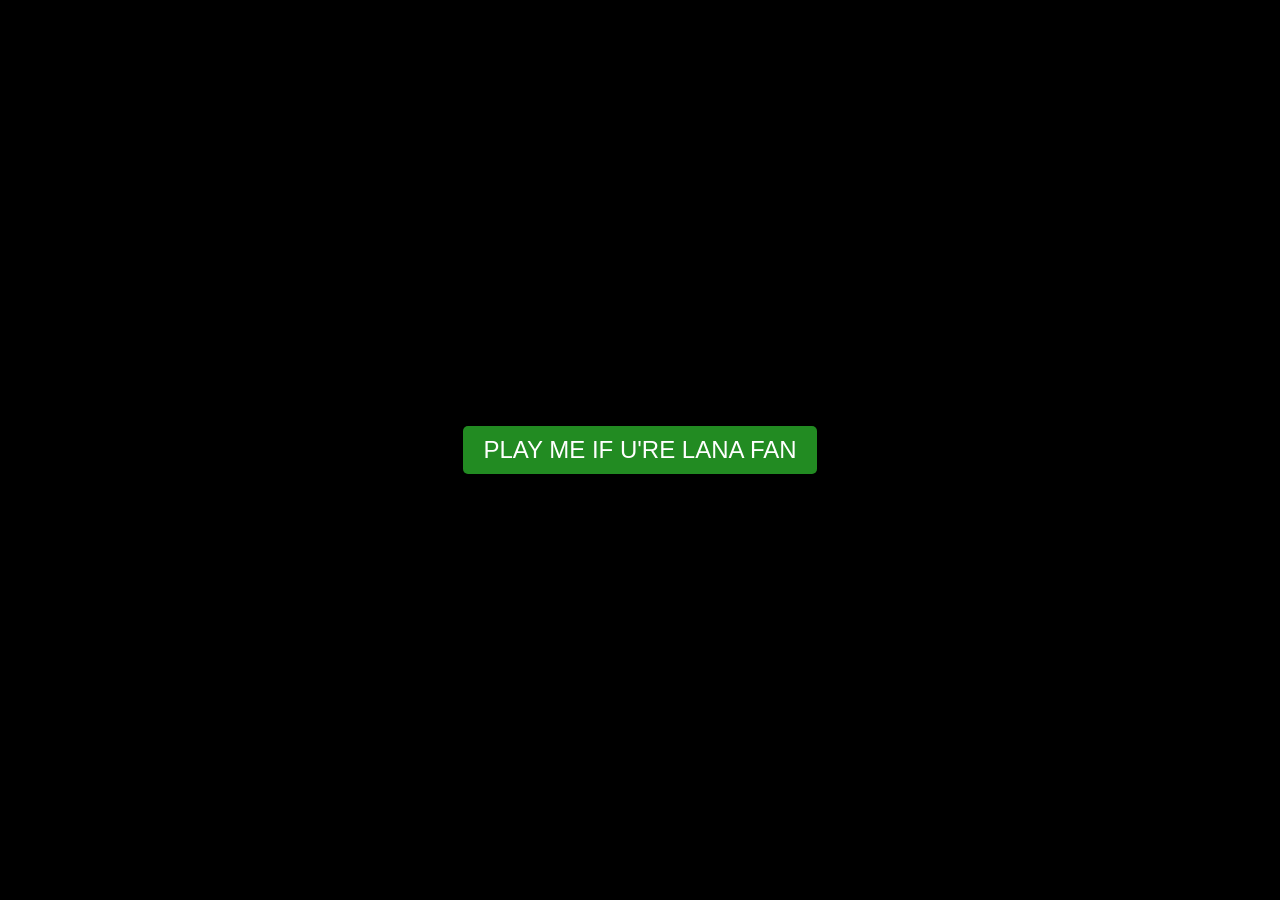
==== index.html @ 4547f5eb "Update and rename shit.html to index.html" ====
<!DOCTYPE html>
<html lang="fr">
<head>
    <meta charset="UTF-8">
    <meta name="viewport" content="width=device-width, initial-scale=1.0">
    <title>Pour Houda ❤️</title>
    <link rel="stylesheet" href="styles.css">
</head>
<body>
    <div class="container">
        <h1 id="text-display" style="display: none;">HOUDA AYA</h1>
        <button id="play-button">PLAY ME IF U'RE LANA FAN</button>
    </div>
    <script src="script.js"></script>
</body>
</html>
---- styles.css ----
/* styles.css */
body {
    margin: 0;
    padding: 0;
    font-family: 'Arial', sans-serif;
    background: black; /* Arrière-plan par défaut */
    color: white;
    display: flex;
    justify-content: center;
    align-items: center;
    height: 100vh;
    overflow: hidden;
}

.container {
    text-align: center;
}

h1 {
    font-size: 3em;
    text-transform: uppercase;
    font-weight: bold;
    margin: 20px 0;
    transition: all 0.5s ease-in-out;
    padding: 20px;
}

#play-button {
    font-size: 1.5em;
    color: white;
    background-color: forestgreen; /* Vert forestique */
    border: none;
    padding: 10px 20px;
    cursor: pointer;
    border-radius: 5px;
    transition: transform 0.2s ease, background-color 0.2s ease;
}

#play-button:hover {
    transform: scale(1.1);
    background-color: darkgreen;
}
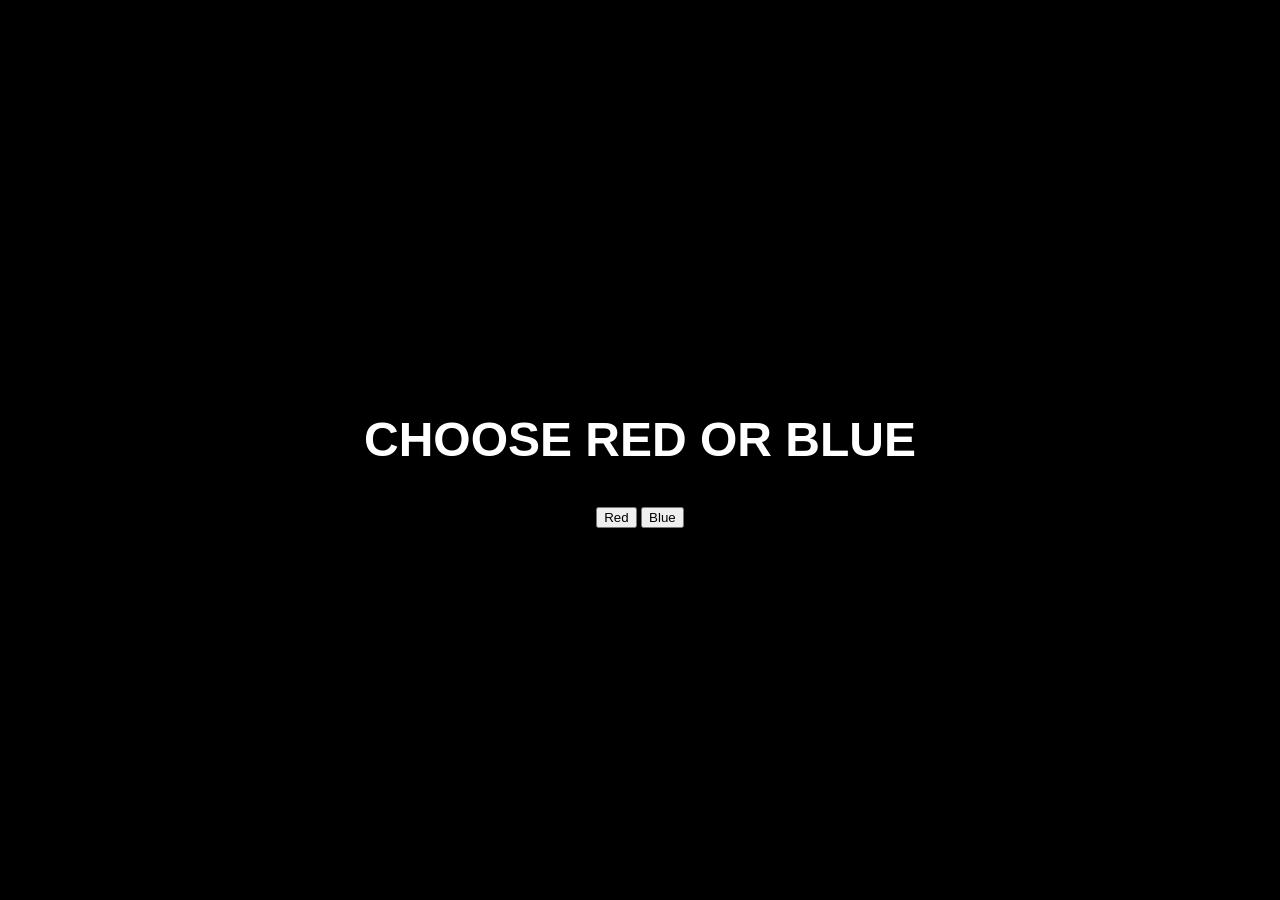
==== commit 1f5b174c: "Update index.html" ====
--- a/index.html
+++ b/index.html
@@ -3,13 +3,19 @@
 <head>
     <meta charset="UTF-8">
     <meta name="viewport" content="width=device-width, initial-scale=1.0">
-    <title>Pour Houda ❤️</title>
+    <title>Lana Del Rey ❤️</title>
     <link rel="stylesheet" href="styles.css">
 </head>
 <body>
     <div class="container">
-        <h1 id="text-display" style="display: none;">HOUDA AYA</h1>
-        <button id="play-button">PLAY ME IF U'RE LANA FAN</button>
+        <div id="message-box">
+            <h1 id="message">Choose red or blue</h1>
+            <div id="choices">
+                <button class="option" id="red">Red</button>
+                <button class="option" id="blue">Blue</button>
+            </div>
+            <button id="try-again" style="display: none;">Please try again FOR ME</button>
+        </div>
     </div>
     <script src="script.js"></script>
 </body>
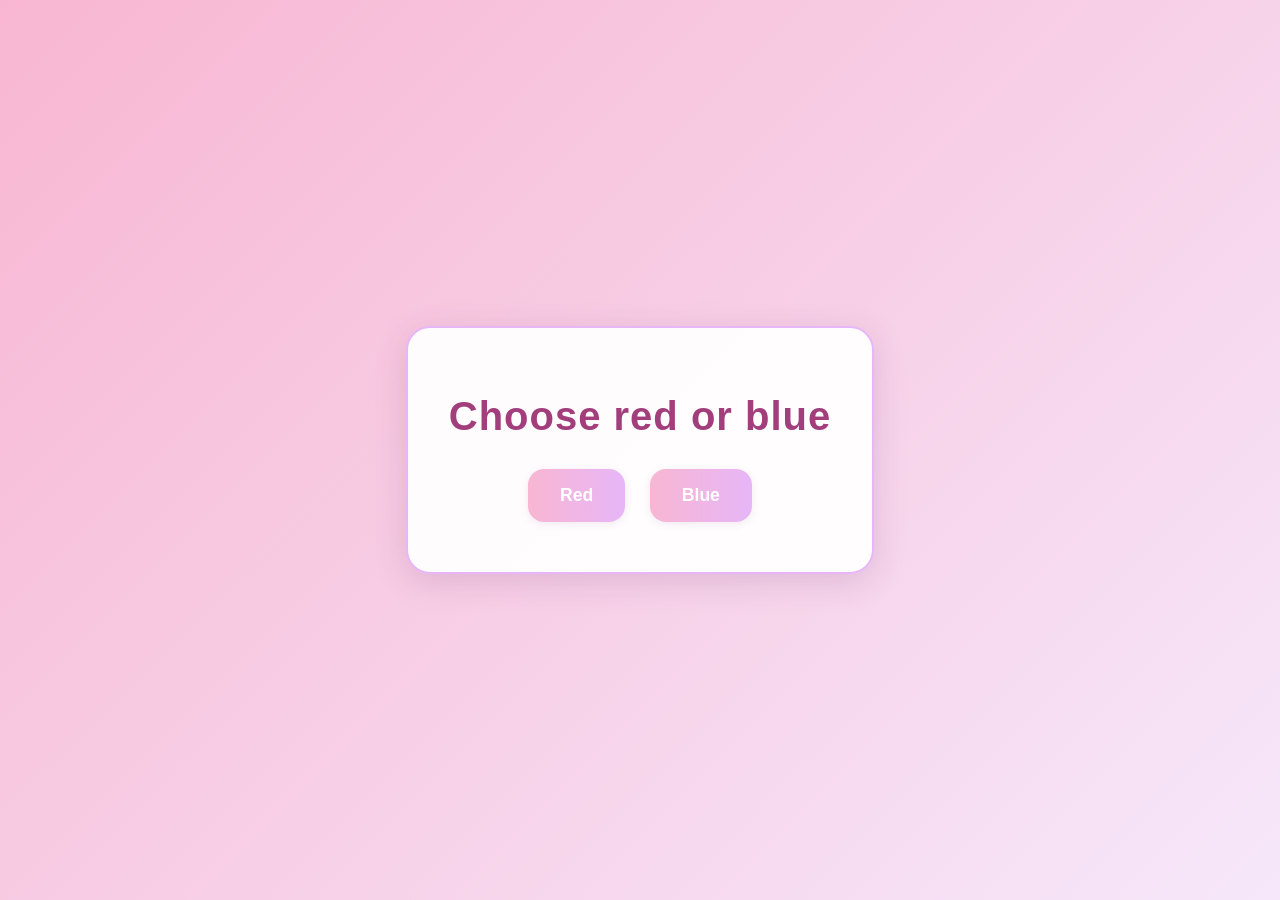
==== commit 062e16ad: "Update index.html" ====
--- a/index.html
+++ b/index.html
@@ -3,7 +3,7 @@
 <head>
     <meta charset="UTF-8">
     <meta name="viewport" content="width=device-width, initial-scale=1.0">
-    <title>Lana Del Rey ❤️</title>
+    <title>BIG ASS DIAMOND RING HERE</title>
     <link rel="stylesheet" href="styles.css">
 </head>
 <body>
@@ -17,6 +17,6 @@
             <button id="try-again" style="display: none;">Please try again FOR ME</button>
         </div>
     </div>
-    <script src="script.js"></script>
+    <script src="cupcake.js"></script>
 </body>
 </html>
--- a/styles.css
+++ b/styles.css
@@ -1,42 +1,80 @@
 /* styles.css */
 body {
+    background: linear-gradient(135deg, #f8b6d2 0%, #f6e7fa 100%);
+    font-family: 'Montserrat', 'Segoe UI', Arial, sans-serif;
+    min-height: 100vh;
     margin: 0;
-    padding: 0;
-    font-family: 'Arial', sans-serif;
-    background: black; /* Arrière-plan par défaut */
-    color: white;
     display: flex;
+    align-items: center;
     justify-content: center;
-    align-items: center;
-    height: 100vh;
-    overflow: hidden;
 }
 
 .container {
     text-align: center;
+    background: rgba(255,255,255,0.95);
+    border-radius: 24px;
+    box-shadow: 0 8px 32px rgba(120, 60, 120, 0.18);
+    padding: 40px 32px;
+    max-width: 400px;
+    width: 100%;
+    border: 2px solid #e7b6f8;
 }
 
 h1 {
-    font-size: 3em;
-    text-transform: uppercase;
-    font-weight: bold;
-    margin: 20px 0;
-    transition: all 0.5s ease-in-out;
-    padding: 20px;
+    font-size: 2.5em;
+    margin-bottom: 20px;
+    color: #a23e7c;
+    font-weight: 600;
+    letter-spacing: 1px;
 }
 
-#play-button {
-    font-size: 1.5em;
-    color: white;
-    background-color: forestgreen; /* Vert forestique */
+.option {
+    display: inline-block;
+    background: linear-gradient(90deg, #f8b6d2 0%, #e7b6f8 100%);
     border: none;
-    padding: 10px 20px;
+    border-radius: 16px;
+    color: #fff;
+    font-size: 1.1rem;
+    font-weight: 700;
+    padding: 16px 32px;
+    margin: 10px;
     cursor: pointer;
-    border-radius: 5px;
-    transition: transform 0.2s ease, background-color 0.2s ease;
+    box-shadow: 0 2px 8px rgba(120, 60, 120, 0.10);
+    transition: transform 0.2s, box-shadow 0.2s;
 }
 
-#play-button:hover {
-    transform: scale(1.1);
-    background-color: darkgreen;
+.option:hover {
+    transform: translateY(-2px) scale(1.05);
+    box-shadow: 0 4px 16px rgba(120, 60, 120, 0.18);
+    background: linear-gradient(90deg, #e7b6f8 0%, #f8b6d2 100%);
 }
+
+#try-again {
+    background: #a23e7c;
+    color: #fff;
+    border: none;
+    border-radius: 12px;
+    padding: 12px 28px;
+    font-size: 1rem;
+    font-weight: 600;
+    cursor: pointer;
+    margin-top: 18px;
+    box-shadow: 0 2px 8px rgba(120, 60, 120, 0.10);
+    transition: background 0.2s;
+}
+
+#try-again:hover {
+    background: #f8b6d2;
+    color: #a23e7c;
+}
+
+@media (max-width: 500px) {
+    .container {
+        padding: 24px 8px;
+        max-width: 95vw;
+    }
+    .option {
+        padding: 12px 16px;
+        font-size: 1rem;
+    }
+}
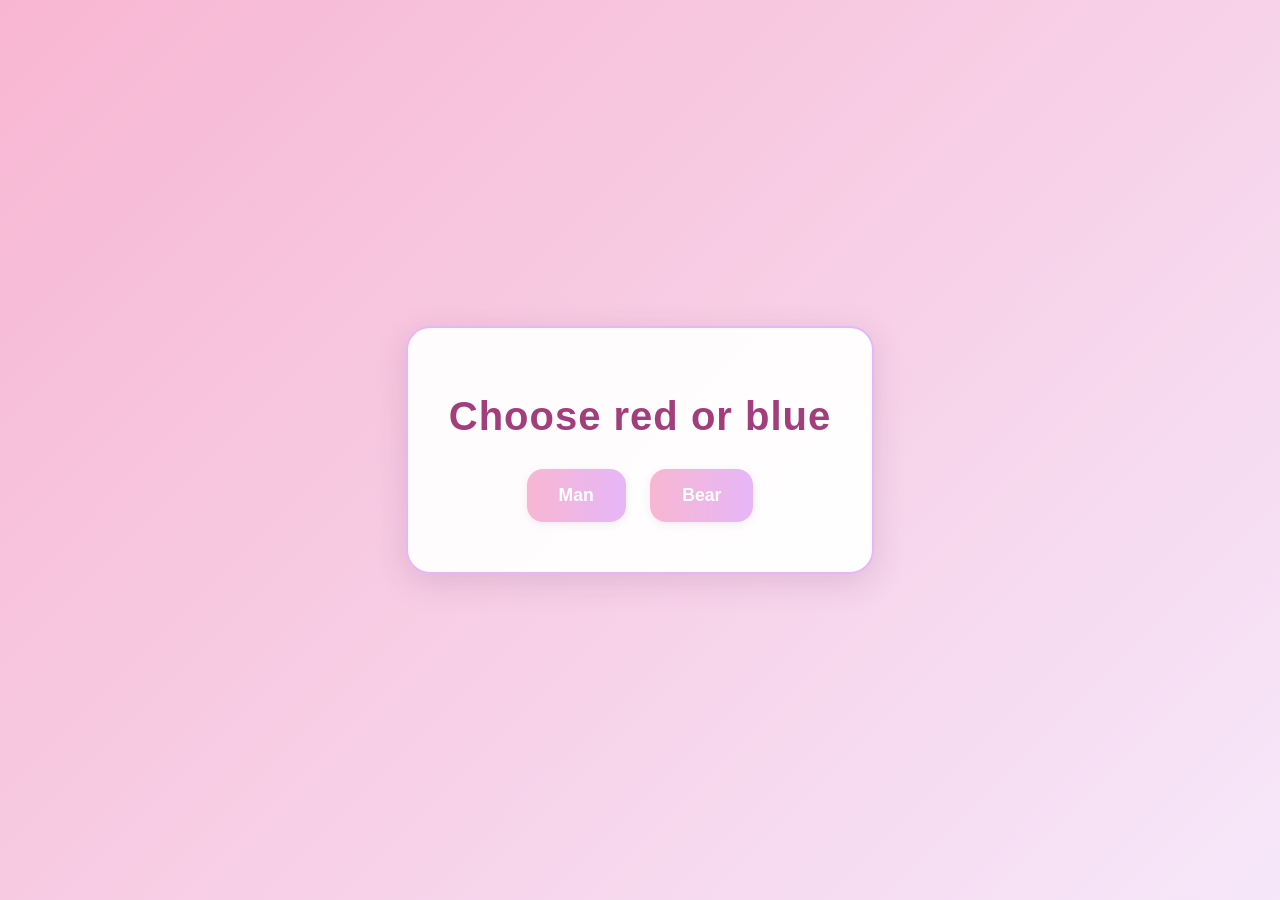
==== commit d7a27769: "Update index.html" ====
--- a/index.html
+++ b/index.html
@@ -11,8 +11,8 @@
         <div id="message-box">
             <h1 id="message">Choose red or blue</h1>
             <div id="choices">
-                <button class="option" id="red">Red</button>
-                <button class="option" id="blue">Blue</button>
+                <button class="option" id="red">Man</button>
+                <button class="option" id="blue">Bear</button>
             </div>
             <button id="try-again" style="display: none;">Please try again FOR ME</button>
         </div>
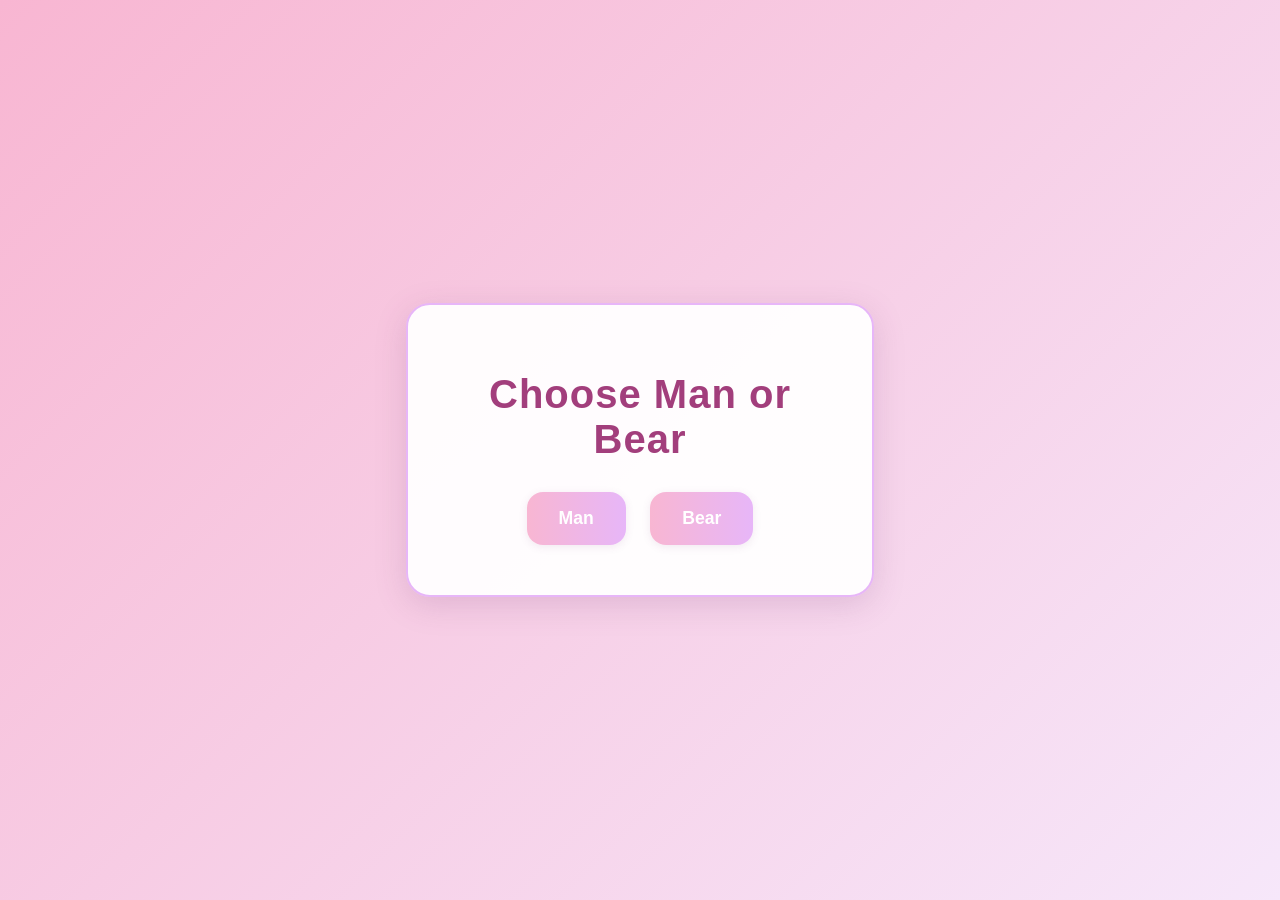
==== commit 77409ffe: "Update index.html" ====
--- a/index.html
+++ b/index.html
@@ -9,7 +9,7 @@
 <body>
     <div class="container">
         <div id="message-box">
-            <h1 id="message">Choose red or blue</h1>
+            <h1 id="message">Choose Man or Bear</h1>
             <div id="choices">
                 <button class="option" id="red">Man</button>
                 <button class="option" id="blue">Bear</button>
